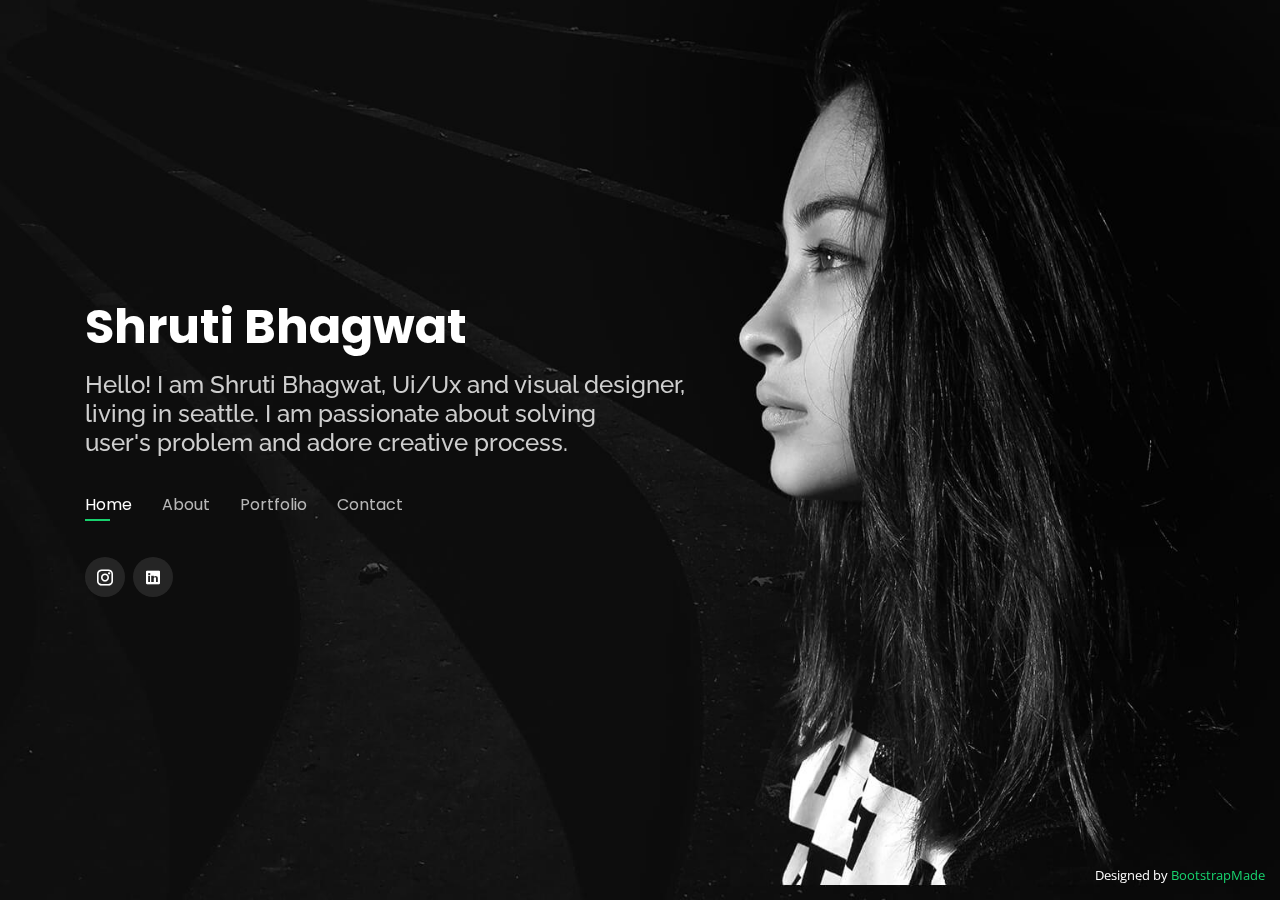
==== index.html @ 3b68a3bd "14 jul - edited about me section, 'portfolio project explained page' made in format, edited contact " ====
<!DOCTYPE html>
<html lang="en">

<head>
  <meta charset="utf-8">
  <meta content="width=device-width, initial-scale=1.0" name="viewport">

  <title>Personal Bootstrap Template</title>
  <meta content="" name="descriptison">
  <meta content="" name="keywords">

  <!-- Favicons -->
  <link href="assets/img/favicon.png" rel="icon">
  <link href="assets/img/apple-touch-icon.png" rel="apple-touch-icon">

  <!-- Google Fonts -->
  <link
    href="https://fonts.googleapis.com/css?family=Open+Sans:300,300i,400,400i,600,600i,700,700i|Raleway:300,300i,400,400i,500,500i,600,600i,700,700i|Poppins:300,300i,400,400i,500,500i,600,600i,700,700i"
    rel="stylesheet">

  <!-- Vendor CSS Files -->
  <link href="assets/vendor/bootstrap/css/bootstrap.min.css" rel="stylesheet">
  <link href="assets/vendor/icofont/icofont.min.css" rel="stylesheet">
  <link href="assets/vendor/remixicon/remixicon.css" rel="stylesheet">
  <link href="assets/vendor/owl.carousel/assets/owl.carousel.min.css" rel="stylesheet">
  <link href="assets/vendor/boxicons/css/boxicons.min.css" rel="stylesheet">
  <link href="assets/vendor/venobox/venobox.css" rel="stylesheet">

  <!-- Template Main CSS File -->
  <link href="assets/css/style.css" rel="stylesheet">

  <!-- =======================================================
  * Template Name: Personal - v2.3.0
  * Template URL: https://bootstrapmade.com/personal-free-resume-bootstrap-template/
  * Author: BootstrapMade.com
  * License: https://bootstrapmade.com/license/
  ======================================================== -->
</head>

<body>

  <!-- ======= Header ======= -->
  <header id="header" class="header-tops">
    <div class="container">

      <h1><a href="index.html">Shruti Bhagwat</a></h1>
      <!-- Uncomment below if you prefer to use an image logo -->
      <!-- <a href="index.html" class="mr-auto"><img src="assets/img/logo.png" alt="" class="img-fluid"></a> -->
      <h2> Hello! I am Shruti Bhagwat, Ui/Ux and visual designer, <br> living in
        seattle. I am passionate about solving <br> user's problem and adore
        creative process.</h2>

      <nav class="nav-menu d-none d-lg-block">
        <ul>
          <li class="active"><a href="#header">Home</a></li>
          <li><a href="#about">About</a></li>
          <!-- <li><a href="#resume">Resume</a></li> -->
          <!-- <li><a href="#services">Services</a></li> -->
          <li><a href="#portfolio">Portfolio</a></li>
          <li><a href="#contact">Contact</a></li>
        </ul>
      </nav><!-- .nav-menu -->

      <div class="social-links">
        <!-- <a href="#" class="twitter"><i class="icofont-twitter"></i></a> -->
        <!-- <a href="#" class="facebook"><i class="icofont-facebook"></i></a> -->
        <a href="https://www.instagram.com/shru_ti_1693/" target="_blank" class="instagram"><i
            class="icofont-instagram"></i></a>
        <!-- <a href="#" class="google-plus"><i class="icofont-skype"></i></a> -->
        <a href="https://www.linkedin.com/in/shruti-bhagwat-a70174141/" target="_blank" class="linkedin"><i
            class="icofont-linkedin"></i></a>
      </div>

    </div>
  </header><!-- End Header -->

  <!-- ======= About Section ======= -->
  <section id="about" class="about">

    <!-- ======= About Me ======= -->
    <div class="about-me container">

      <div class="section-title">
        <!-- <h2>About Me</h2> -->
        <h3>Hello, I am Shruti Bhagwat</h3>
      </div>

      <div class="row">
        <div class="col-lg-4" data-aos="fade-right">
          <img src="assets/img/me.jpg" class="img-fluid" alt="">
        </div>
        <!-- <div class="col-lg-8 pt-4 pt-lg-0 content" data-aos="fade-left">
          <h3>UI/UX &amp; Graphic Designer</h3>
          <p class="font-italic">
            Lorem ipsum dolor sit amet, consectetur adipiscing elit, sed do eiusmod tempor incididunt ut labore et dolore
            magna aliqua.
          </p>
          <div class="row">
            <div class="col-lg-6">
              <ul>
                <li><i class="icofont-rounded-right"></i> <strong>Birthday:</strong> 1 May 1995</li>
                <li><i class="icofont-rounded-right"></i> <strong>Website:</strong> www.example.com</li>
                <li><i class="icofont-rounded-right"></i> <strong>Phone:</strong> +123 456 7890</li>
                <li><i class="icofont-rounded-right"></i> <strong>City:</strong> City : New York, USA</li>
              </ul>
            </div>
            <div class="col-lg-6">
              <ul>
                <li><i class="icofont-rounded-right"></i> <strong>Age:</strong> 30</li>
                <li><i class="icofont-rounded-right"></i> <strong>Degree:</strong> Master</li>
                <li><i class="icofont-rounded-right"></i> <strong>PhEmailone:</strong> email@example.com</li>
                <li><i class="icofont-rounded-right"></i> <strong>Freelance:</strong> Available</li>
              </ul>
            </div>
          </div> -->

        <div class="col-lg-6">
          <p>
            I am studying graphic design at Seattle central college.
            I like working with both UI/UX and graphic design.
            I love to solve the user's problems - Converting someone's
            ideas into a creative digital illustration enthralls me.
          </p>
          <p> After completing high school, I enrolled in a
            Bachelor's degree in Mechanical Engineering program.
            This was solely done so as to hone my technical skills and
            logical thinking. I have worked extensively on designing and
            drafting software like AutoCAD, Catia, and Pro-e.
          </p>

          <p>I believe that design is a process and that through
            research and exploration, the right solution will present itself.
            Now, I love what I do. And adore the creative process.
            It is an addictive and never-ending process
          </p>



          <h4><a href="./assets/img/Shruti_Bhagwat_Resume.pdf" target="_blank" rel="nofollow noopener">Check my
              Resume</a></h4>

        </div>

      </div>
    </div>

    </div><!-- End About Me -->

    <!-- ======= Counts ======= -->
    <!-- <div class="counts container">

      <div class="row">

        <div class="col-lg-3 col-md-6">
          <div class="count-box">
            <i class="icofont-simple-smile"></i>
            <span data-toggle="counter-up">232</span>
            <p>Happy Clients</p>
          </div>
        </div>

        <div class="col-lg-3 col-md-6 mt-5 mt-md-0">
          <div class="count-box">
            <i class="icofont-document-folder"></i>
            <span data-toggle="counter-up">521</span>
            <p>Projects</p>
          </div>
        </div>

        <div class="col-lg-3 col-md-6 mt-5 mt-lg-0">
          <div class="count-box">
            <i class="icofont-live-support"></i>
            <span data-toggle="counter-up">1,463</span>
            <p>Hours Of Support</p>
          </div>
        </div>

        <div class="col-lg-3 col-md-6 mt-5 mt-lg-0">
          <div class="count-box">
            <i class="icofont-users-alt-5"></i>
            <span data-toggle="counter-up">15</span>
            <p>Hard Workers</p>
          </div>
        </div>

      </div>

    </div>End Counts -->

    <!-- ======= Skills  ======= -->
    <!-- <div class="skills container">

      <div class="section-title">
        <h2>Skills</h2>
      </div>

      <div class="row skills-content">

        <div class="col-lg-6">

          <div class="progress">
            <span class="skill">HTML <i class="val">100%</i></span>
            <div class="progress-bar-wrap">
              <div class="progress-bar" role="progressbar" aria-valuenow="100" aria-valuemin="0" aria-valuemax="100"></div>
            </div>
          </div>

          <div class="progress">
            <span class="skill">CSS <i class="val">90%</i></span>
            <div class="progress-bar-wrap">
              <div class="progress-bar" role="progressbar" aria-valuenow="90" aria-valuemin="0" aria-valuemax="100"></div>
            </div>
          </div>

          <div class="progress">
            <span class="skill">JavaScript <i class="val">75%</i></span>
            <div class="progress-bar-wrap">
              <div class="progress-bar" role="progressbar" aria-valuenow="75" aria-valuemin="0" aria-valuemax="100"></div>
            </div>
          </div>

        </div>

        <div class="col-lg-6">

          <div class="progress">
            <span class="skill">PHP <i class="val">80%</i></span>
            <div class="progress-bar-wrap">
              <div class="progress-bar" role="progressbar" aria-valuenow="80" aria-valuemin="0" aria-valuemax="100"></div>
            </div>
          </div>

          <div class="progress">
            <span class="skill">WordPress/CMS <i class="val">90%</i></span>
            <div class="progress-bar-wrap">
              <div class="progress-bar" role="progressbar" aria-valuenow="90" aria-valuemin="0" aria-valuemax="100"></div>
            </div>
          </div>

          <div class="progress">
            <span class="skill">Photoshop <i class="val">55%</i></span>
            <div class="progress-bar-wrap">
              <div class="progress-bar" role="progressbar" aria-valuenow="55" aria-valuemin="0" aria-valuemax="100"></div>
            </div>
          </div>

        </div>

      </div>

    </div>End Skills -->

    <!-- ======= Interests ======= -->
    <!-- <div class="interests container">

      <div class="section-title">
        <h2>Interests</h2>
      </div>

      <div class="row">
        <div class="col-lg-3 col-md-4">
          <div class="icon-box">
            <i class="ri-store-line" style="color: #ffbb2c;"></i>
            <h3>Lorem Ipsum</h3>
          </div>
        </div>
        <div class="col-lg-3 col-md-4 mt-4 mt-md-0">
          <div class="icon-box">
            <i class="ri-bar-chart-box-line" style="color: #5578ff;"></i>
            <h3>Dolor Sitema</h3>
          </div>
        </div>
        <div class="col-lg-3 col-md-4 mt-4 mt-md-0">
          <div class="icon-box">
            <i class="ri-calendar-todo-line" style="color: #e80368;"></i>
            <h3>Sed perspiciatis</h3>
          </div>
        </div>
        <div class="col-lg-3 col-md-4 mt-4 mt-lg-0">
          <div class="icon-box">
            <i class="ri-paint-brush-line" style="color: #e361ff;"></i>
            <h3>Magni Dolores</h3>
          </div>
        </div>
        <div class="col-lg-3 col-md-4 mt-4">
          <div class="icon-box">
            <i class="ri-database-2-line" style="color: #47aeff;"></i>
            <h3>Nemo Enim</h3>
          </div>
        </div>
        <div class="col-lg-3 col-md-4 mt-4">
          <div class="icon-box">
            <i class="ri-gradienter-line" style="color: #ffa76e;"></i>
            <h3>Eiusmod Tempor</h3>
          </div>
        </div>
        <div class="col-lg-3 col-md-4 mt-4">
          <div class="icon-box">
            <i class="ri-file-list-3-line" style="color: #11dbcf;"></i>
            <h3>Midela Teren</h3>
          </div>
        </div>
        <div class="col-lg-3 col-md-4 mt-4">
          <div class="icon-box">
            <i class="ri-price-tag-2-line" style="color: #4233ff;"></i>
            <h3>Pira Neve</h3>
          </div>
        </div>
        <div class="col-lg-3 col-md-4 mt-4">
          <div class="icon-box">
            <i class="ri-anchor-line" style="color: #b2904f;"></i>
            <h3>Dirada Pack</h3>
          </div>
        </div>
        <div class="col-lg-3 col-md-4 mt-4">
          <div class="icon-box">
            <i class="ri-disc-line" style="color: #b20969;"></i>
            <h3>Moton Ideal</h3>
          </div>
        </div>
        <div class="col-lg-3 col-md-4 mt-4">
          <div class="icon-box">
            <i class="ri-base-station-line" style="color: #ff5828;"></i>
            <h3>Verdo Park</h3>
          </div>
        </div>
        <div class="col-lg-3 col-md-4 mt-4">
          <div class="icon-box">
            <i class="ri-fingerprint-line" style="color: #29cc61;"></i>
            <h3>Flavor Nivelanda</h3>
          </div>
        </div>
      </div>

    </div>End Interests -->

    <!-- ======= Testimonials ======= -->
    <!-- <div class="testimonials container">

      <div class="section-title">
        <h2>Testimonials</h2>
      </div>

      <div class="owl-carousel testimonials-carousel">

        <div class="testimonial-item">
          <p>
            <i class="bx bxs-quote-alt-left quote-icon-left"></i>
            Proin iaculis purus consequat sem cure digni ssim donec porttitora entum suscipit rhoncus. Accusantium quam, ultricies eget id, aliquam eget nibh et. Maecen aliquam, risus at semper.
            <i class="bx bxs-quote-alt-right quote-icon-right"></i>
          </p>
          <img src="assets/img/testimonials/testimonials-1.jpg" class="testimonial-img" alt="">
          <h3>Saul Goodman</h3>
          <h4>Ceo &amp; Founder</h4>
        </div>

        <div class="testimonial-item">
          <p>
            <i class="bx bxs-quote-alt-left quote-icon-left"></i>
            Export tempor illum tamen malis malis eram quae irure esse labore quem cillum quid cillum eram malis quorum velit fore eram velit sunt aliqua noster fugiat irure amet legam anim culpa.
            <i class="bx bxs-quote-alt-right quote-icon-right"></i>
          </p>
          <img src="assets/img/testimonials/testimonials-2.jpg" class="testimonial-img" alt="">
          <h3>Sara Wilsson</h3>
          <h4>Designer</h4>
        </div>

        <div class="testimonial-item">
          <p>
            <i class="bx bxs-quote-alt-left quote-icon-left"></i>
            Enim nisi quem export duis labore cillum quae magna enim sint quorum nulla quem veniam duis minim tempor labore quem eram duis noster aute amet eram fore quis sint minim.
            <i class="bx bxs-quote-alt-right quote-icon-right"></i>
          </p>
          <img src="assets/img/testimonials/testimonials-3.jpg" class="testimonial-img" alt="">
          <h3>Jena Karlis</h3>
          <h4>Store Owner</h4>
        </div>

        <div class="testimonial-item">
          <p>
            <i class="bx bxs-quote-alt-left quote-icon-left"></i>
            Fugiat enim eram quae cillum dolore dolor amet nulla culpa multos export minim fugiat minim velit minim dolor enim duis veniam ipsum anim magna sunt elit fore quem dolore labore illum veniam.
            <i class="bx bxs-quote-alt-right quote-icon-right"></i>
          </p>
          <img src="assets/img/testimonials/testimonials-4.jpg" class="testimonial-img" alt="">
          <h3>Matt Brandon</h3>
          <h4>Freelancer</h4>
        </div>

        <div class="testimonial-item">
          <p>
            <i class="bx bxs-quote-alt-left quote-icon-left"></i>
            Quis quorum aliqua sint quem legam fore sunt eram irure aliqua veniam tempor noster veniam enim culpa labore duis sunt culpa nulla illum cillum fugiat legam esse veniam culpa fore nisi cillum quid.
            <i class="bx bxs-quote-alt-right quote-icon-right"></i>
          </p>
          <img src="assets/img/testimonials/testimonials-5.jpg" class="testimonial-img" alt="">
          <h3>John Larson</h3>
          <h4>Entrepreneur</h4>
        </div>

      </div>

    </div>End Testimonials  -->

  </section><!-- End About Section -->

  <!-- ======= Resume Section ======= -->
  <section id="resume" class="resume">
    <div class="container">

      <div class="section-title">
        <h2>Resume</h2>
        <p>Check My Resume</p>
      </div>

      <div class="row">
        <div class="col-lg-6">
          <h3 class="resume-title">Sumary</h3>
          <div class="resume-item pb-0">
            <h4>Alice Barkley</h4>
            <p><em>Innovative and deadline-driven Graphic Designer with 3+ years of experience designing and developing
                user-centered digital/print marketing material from initial concept to final, polished deliverable.</em>
            </p>
            <p>
              <ul>
                <li>Portland par 127,Orlando, FL</li>
                <li>(123) 456-7891</li>
                <li>alice.barkley@example.com</li>
              </ul>
            </p>
          </div>

          <h3 class="resume-title">Education</h3>
          <div class="resume-item">
            <h4>Master of Fine Arts &amp; Graphic Design</h4>
            <h5>2015 - 2016</h5>
            <p><em>Rochester Institute of Technology, Rochester, NY</em></p>
            <p>Qui deserunt veniam. Et sed aliquam labore tempore sed quisquam iusto autem sit. Ea vero voluptatum qui
              ut dignissimos deleniti nerada porti sand markend</p>
          </div>
          <div class="resume-item">
            <h4>Bachelor of Fine Arts &amp; Graphic Design</h4>
            <h5>2010 - 2014</h5>
            <p><em>Rochester Institute of Technology, Rochester, NY</em></p>
            <p>Quia nobis sequi est occaecati aut. Repudiandae et iusto quae reiciendis et quis Eius vel ratione eius
              unde vitae rerum voluptates asperiores voluptatem Earum molestiae consequatur neque etlon sader mart dila
            </p>
          </div>
        </div>
        <div class="col-lg-6">
          <h3 class="resume-title">Professional Experience</h3>
          <div class="resume-item">
            <h4>Senior graphic design specialist</h4>
            <h5>2019 - Present</h5>
            <p><em>Experion, New York, NY </em></p>
            <p>
              <ul>
                <li>Lead in the design, development, and implementation of the graphic, layout, and production
                  communication materials</li>
                <li>Delegate tasks to the 7 members of the design team and provide counsel on all aspects of the
                  project. </li>
                <li>Supervise the assessment of all graphic materials in order to ensure quality and accuracy of the
                  design</li>
                <li>Oversee the efficient use of production project budgets ranging from $2,000 - $25,000</li>
              </ul>
            </p>
          </div>
          <div class="resume-item">
            <h4>Graphic design specialist</h4>
            <h5>2017 - 2018</h5>
            <p><em>Stepping Stone Advertising, New York, NY</em></p>
            <p>
              <ul>
                <li>Developed numerous marketing programs (logos, brochures,infographics, presentations, and
                  advertisements).</li>
                <li>Managed up to 5 projects or tasks at a given time while under pressure</li>
                <li>Recommended and consulted with clients on the most appropriate graphic design</li>
                <li>Created 4+ design presentations and proposals a month for clients and account managers</li>
              </ul>
            </p>
          </div>
        </div>
      </div>

    </div>
  </section><!-- End Resume Section -->

  <!-- ======= Services Section ======= -->
  <section id="services" class="services">
    <div class="container">

      <div class="section-title">
        <h2>Services</h2>
        <p>My Services</p>
      </div>

      <div class="row">
        <div class="col-lg-4 col-md-6 d-flex align-items-stretch">
          <div class="icon-box">
            <div class="icon"><i class="bx bxl-dribbble"></i></div>
            <h4><a href="">Lorem Ipsum</a></h4>
            <p>Voluptatum deleniti atque corrupti quos dolores et quas molestias excepturi</p>
          </div>
        </div>

        <div class="col-lg-4 col-md-6 d-flex align-items-stretch mt-4 mt-md-0">
          <div class="icon-box">
            <div class="icon"><i class="bx bx-file"></i></div>
            <h4><a href="">Sed ut perspiciatis</a></h4>
            <p>Duis aute irure dolor in reprehenderit in voluptate velit esse cillum dolore</p>
          </div>
        </div>

        <div class="col-lg-4 col-md-6 d-flex align-items-stretch mt-4 mt-lg-0">
          <div class="icon-box">
            <div class="icon"><i class="bx bx-tachometer"></i></div>
            <h4><a href="">Magni Dolores</a></h4>
            <p>Excepteur sint occaecat cupidatat non proident, sunt in culpa qui officia</p>
          </div>
        </div>

        <div class="col-lg-4 col-md-6 d-flex align-items-stretch mt-4">
          <div class="icon-box">
            <div class="icon"><i class="bx bx-world"></i></div>
            <h4><a href="">Nemo Enim</a></h4>
            <p>At vero eos et accusamus et iusto odio dignissimos ducimus qui blanditiis</p>
          </div>
        </div>

        <div class="col-lg-4 col-md-6 d-flex align-items-stretch mt-4">
          <div class="icon-box">
            <div class="icon"><i class="bx bx-slideshow"></i></div>
            <h4><a href="">Dele cardo</a></h4>
            <p>Quis consequatur saepe eligendi voluptatem consequatur dolor consequuntur</p>
          </div>
        </div>

        <div class="col-lg-4 col-md-6 d-flex align-items-stretch mt-4">
          <div class="icon-box">
            <div class="icon"><i class="bx bx-arch"></i></div>
            <h4><a href="">Divera don</a></h4>
            <p>Modi nostrum vel laborum. Porro fugit error sit minus sapiente sit aspernatur</p>
          </div>
        </div>

      </div>

    </div>
  </section><!-- End Services Section -->

  <!-- ======= Portfolio Section ======= -->
  <section id="portfolio" class="portfolio">
    <div class="container">

      <div class="section-title">
        <h2>Portfolio</h2>
        <p>My Works</p>
      </div>

      <div class="row">
        <div class="col-lg-12 d-flex justify-content-center">
          <ul id="portfolio-flters">
            <li data-filter="*" class="filter-active">All</li>
            <li data-filter=".filter-app">App</li>
            <li data-filter=".filter-card">Card</li>
            <li data-filter=".filter-web">Web</li>
          </ul>
        </div>
      </div>

      <div class="row portfolio-container">

        <div class="col-lg-4 col-md-6 portfolio-item filter-app">
          <div class="portfolio-wrap">
            <img src="assets/img/portfolio/portfolio-1.jpg" class="img-fluid" alt="">
            <div class="portfolio-info">
              <h4>App 1</h4>
              <p>App</p>
              <div class="portfolio-links">
                <a href="assets/img/portfolio/portfolio-1.jpg" data-gall="portfolioGallery" class="venobox"
                  title="App 1"><i class="bx bx-plus"></i></a>
                <a href="portfolio-details.html" data-gall="portfolioDetailsGallery" data-vbtype="iframe"
                  class="venobox" title="Portfolio Details"><i class="bx bx-link"></i></a>
              </div>
            </div>
          </div>
        </div>

        <div class="col-lg-4 col-md-6 portfolio-item filter-web">
          <div class="portfolio-wrap">
            <img src="assets/img/portfolio/portfolio-2.jpg" class="img-fluid" alt="">
            <div class="portfolio-info">
              <h4>Web 3</h4>
              <p>Web</p>
              <div class="portfolio-links">
                <a href="assets/img/portfolio/portfolio-2.jpg" data-gall="portfolioGallery" class="venobox"
                  title="Web 3"><i class="bx bx-plus"></i></a>
                <a href="portfolio-details.html" data-gall="portfolioDetailsGallery" data-vbtype="iframe"
                  class="venobox" title="Portfolio Details"><i class="bx bx-link"></i></a>
              </div>
            </div>
          </div>
        </div>

        <div class="col-lg-4 col-md-6 portfolio-item filter-app">
          <div class="portfolio-wrap">
            <img src="assets/img/portfolio/portfolio-3.jpg" class="img-fluid" alt="">
            <div class="portfolio-info">
              <h4>App 2</h4>
              <p>App</p>
              <div class="portfolio-links">
                <a href="assets/img/portfolio/portfolio-3.jpg" data-gall="portfolioGallery" class="venobox"
                  title="App 2"><i class="bx bx-plus"></i></a>
                <a href="portfolio-details.html" data-gall="portfolioDetailsGallery" data-vbtype="iframe"
                  class="venobox" title="Portfolio Details"><i class="bx bx-link"></i></a>
              </div>
            </div>
          </div>
        </div>

        <div class="col-lg-4 col-md-6 portfolio-item filter-card">
          <div class="portfolio-wrap">
            <img src="assets/img/portfolio/portfolio-4.jpg" class="img-fluid" alt="">
            <div class="portfolio-info">
              <h4>Card 2</h4>
              <p>Card</p>
              <div class="portfolio-links">
                <a href="assets/img/portfolio/portfolio-4.jpg" data-gall="portfolioGallery" class="venobox"
                  title="Card 2"><i class="bx bx-plus"></i></a>
                <a href="portfolio-details.html" data-gall="portfolioDetailsGallery" data-vbtype="iframe"
                  class="venobox" title="Portfolio Details"><i class="bx bx-link"></i></a>
              </div>
            </div>
          </div>
        </div>

        <div class="col-lg-4 col-md-6 portfolio-item filter-web">
          <div class="portfolio-wrap">
            <img src="assets/img/portfolio/portfolio-5.jpg" class="img-fluid" alt="">
            <div class="portfolio-info">
              <h4>Web 2</h4>
              <p>Web</p>
              <div class="portfolio-links">
                <a href="assets/img/portfolio/portfolio-5.jpg" data-gall="portfolioGallery" class="venobox"
                  title="Web 2"><i class="bx bx-plus"></i></a>
                <a href="portfolio-details.html" data-gall="portfolioDetailsGallery" data-vbtype="iframe"
                  class="venobox" title="Portfolio Details"><i class="bx bx-link"></i></a>
              </div>
            </div>
          </div>
        </div>

        <div class="col-lg-4 col-md-6 portfolio-item filter-app">
          <div class="portfolio-wrap">
            <img src="assets/img/portfolio/portfolio-6.jpg" class="img-fluid" alt="">
            <div class="portfolio-info">
              <h4>App 3</h4>
              <p>App</p>
              <div class="portfolio-links">
                <a href="assets/img/portfolio/portfolio-6.jpg" data-gall="portfolioGallery" class="venobox"
                  title="App 3"><i class="bx bx-plus"></i></a>
                <a href="portfolio-details.html" data-gall="portfolioDetailsGallery" data-vbtype="iframe"
                  class="venobox" title="Portfolio Details"><i class="bx bx-link"></i></a>
              </div>
            </div>
          </div>
        </div>

        <div class="col-lg-4 col-md-6 portfolio-item filter-card">
          <div class="portfolio-wrap">
            <img src="assets/img/portfolio/portfolio-7.jpg" class="img-fluid" alt="">
            <div class="portfolio-info">
              <h4>Card 1</h4>
              <p>Card</p>
              <div class="portfolio-links">
                <a href="assets/img/portfolio/portfolio-7.jpg" data-gall="portfolioGallery" class="venobox"
                  title="Card 1"><i class="bx bx-plus"></i></a>
                <a href="portfolio-details.html" data-gall="portfolioDetailsGallery" data-vbtype="iframe"
                  class="venobox" title="Portfolio Details"><i class="bx bx-link"></i></a>
              </div>
            </div>
          </div>
        </div>

        <div class="col-lg-4 col-md-6 portfolio-item filter-card">
          <div class="portfolio-wrap">
            <img src="assets/img/portfolio/portfolio-8.jpg" class="img-fluid" alt="">
            <div class="portfolio-info">
              <h4>Card 3</h4>
              <p>Card</p>
              <div class="portfolio-links">
                <a href="assets/img/portfolio/portfolio-8.jpg" data-gall="portfolioGallery" class="venobox"
                  title="Card 3"><i class="bx bx-plus"></i></a>
                <a href="portfolio-details.html" data-gall="portfolioDetailsGallery" data-vbtype="iframe"
                  class="venobox" title="Portfolio Details"><i class="bx bx-link"></i></a>
              </div>
            </div>
          </div>
        </div>

        <div class="col-lg-4 col-md-6 portfolio-item filter-web">
          <div class="portfolio-wrap">
            <img src="assets/img/portfolio/portfolio-9.jpg" class="img-fluid" alt="">
            <div class="portfolio-info">
              <h4>Web 3</h4>
              <p>Web</p>
              <div class="portfolio-links">
                <a href="assets/img/portfolio/portfolio-9.jpg" data-gall="portfolioGallery" class="venobox"
                  title="Web 3"><i class="bx bx-plus"></i></a>
                <a href="portfolio-details.html" data-gall="portfolioDetailsGallery" data-vbtype="iframe"
                  class="venobox" title="Portfolio Details"><i class="bx bx-link"></i></a>
              </div>
            </div>
          </div>
        </div>

      </div>

    </div>
  </section><!-- End Portfolio Section -->

  <!-- ======= Contact Section ======= -->
  <section id="contact" class="contact">
    <div class="container">

      <div class="section-title">
        <h2>Contact</h2>
        <p>Contact Me</p>
      </div>

      <div class="row mt-2">

        <!-- <div class="col-md-6 d-flex align-items-stretch">
          <div class="info-box">
            <i class="bx bx-map"></i>
            <h3>My Address</h3>
            <p>A108 Adam Street, New York, NY 535022</p>
          </div>
        </div> -->

        <!-- <div class="col-md-6 mt-4 mt-md-0 d-flex align-items-stretch">
          <div class="info-box">
            <i class="bx bx-share-alt"></i>
            <h3>Social Profiles</h3>
            <div class="social-links">
              <a href="#" class="twitter"><i class="icofont-twitter"></i></a>
              <a href="#" class="facebook"><i class="icofont-facebook"></i></a>
              <a href="#" class="instagram"><i class="icofont-instagram"></i></a>
              <a href="#" class="google-plus"><i class="icofont-skype"></i></a>
              <a href="#" class="linkedin"><i class="icofont-linkedin"></i></a>
            </div>
          </div>
        </div> -->

        <div class="col-md-6 mt-4 d-flex align-items-stretch">
          <div class="info-box">
            <i class="bx bx-envelope"></i>
            <h3>Email Me</h3>
            <p>shrutinbhagwat@gmail.com</p>
          </div>
        </div>
        <div class="col-md-6 mt-4 d-flex align-items-stretch">
          <div class="info-box">
            <i class="bx bx-phone-call"></i>
            <h3>Call Me</h3>
            <p>+1 5589 55488 55</p>
          </div>
        </div>
      </div>

      <form action="forms/contact.php" method="post" role="form" class="php-email-form mt-4">
        <div class="form-row">
          <div class="col-md-6 form-group">
            <input type="text" name="name" class="form-control" id="name" placeholder="Your Name" data-rule="minlen:4"
              data-msg="Please enter at least 4 chars" />
            <div class="validate"></div>
          </div>
          <div class="col-md-6 form-group">
            <input type="email" class="form-control" name="email" id="email" placeholder="Your Email" data-rule="email"
              data-msg="Please enter a valid email" />
            <div class="validate"></div>
          </div>
        </div>
        <div class="form-group">
          <input type="text" class="form-control" name="subject" id="subject" placeholder="Subject" data-rule="minlen:4"
            data-msg="Please enter at least 8 chars of subject" />
          <div class="validate"></div>
        </div>
        <div class="form-group">
          <textarea class="form-control" name="message" rows="5" data-rule="required"
            data-msg="Please write something for us" placeholder="Message"></textarea>
          <div class="validate"></div>
        </div>
        <div class="mb-3">
          <div class="loading">Loading</div>
          <div class="error-message"></div>
          <div class="sent-message">Your message has been sent. Thank you!</div>
        </div>
        <div class="text-center"><button type="submit">Send Message</button></div>
      </form>

    </div>
  </section><!-- End Contact Section -->

  <div class="credits">
    <!-- All the links in the footer should remain intact. -->
    <!-- You can delete the links only if you purchased the pro version. -->
    <!-- Licensing information: https://bootstrapmade.com/license/ -->
    <!-- Purchase the pro version with working PHP/AJAX contact form: https://bootstrapmade.com/personal-free-resume-bootstrap-template/ -->
    Designed by <a href="https://bootstrapmade.com/">BootstrapMade</a>
  </div>

  <!-- Vendor JS Files -->
  <script src="assets/vendor/jquery/jquery.min.js"></script>
  <script src="assets/vendor/bootstrap/js/bootstrap.bundle.min.js"></script>
  <script src="assets/vendor/jquery.easing/jquery.easing.min.js"></script>
  <script src="assets/vendor/php-email-form/validate.js"></script>
  <script src="assets/vendor/waypoints/jquery.waypoints.min.js"></script>
  <script src="assets/vendor/counterup/counterup.min.js"></script>
  <script src="assets/vendor/owl.carousel/owl.carousel.min.js"></script>
  <script src="assets/vendor/isotope-layout/isotope.pkgd.min.js"></script>
  <script src="assets/vendor/venobox/venobox.min.js"></script>

  <!-- Template Main JS File -->
  <script src="assets/js/main.js"></script>

</body>

</html>
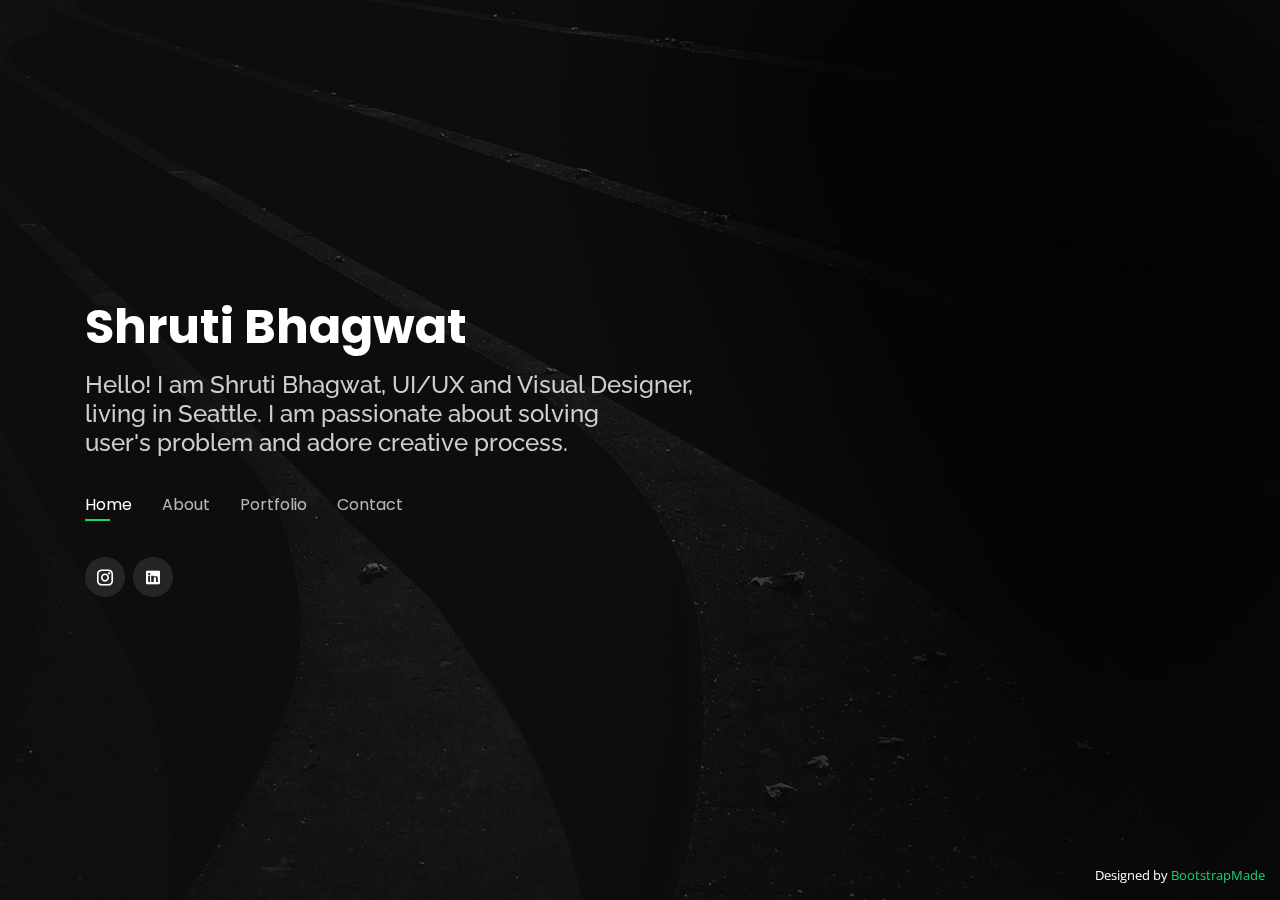
==== commit 03e01af6: "completed-portfolio work (4 projects) and about me image added-more work (different sect for extra w" ====
--- a/index.html
+++ b/index.html
@@ -10,8 +10,8 @@
   <meta content="" name="keywords">
 
   <!-- Favicons -->
-  <link href="assets/img/favicon.png" rel="icon">
-  <link href="assets/img/apple-touch-icon.png" rel="apple-touch-icon">
+  <link href="assets/img/bs-favicon.png" rel="icon">
+  <link href="assets/img/bs-favicon.png" rel="apple-touch-icon">
 
   <!-- Google Fonts -->
   <link
@@ -28,6 +28,10 @@
 
   <!-- Template Main CSS File -->
   <link href="assets/css/style.css" rel="stylesheet">
+  <link href="assets/css/porfolio-style.css" rel="stylesheet">
+
+  <!-- Font-Family -->
+  <link href="https://fonts.googleapis.com/css2?family=Playfair+Display&display=swap" rel="stylesheet">
 
   <!-- =======================================================
   * Template Name: Personal - v2.3.0
@@ -46,8 +50,8 @@
       <h1><a href="index.html">Shruti Bhagwat</a></h1>
       <!-- Uncomment below if you prefer to use an image logo -->
       <!-- <a href="index.html" class="mr-auto"><img src="assets/img/logo.png" alt="" class="img-fluid"></a> -->
-      <h2> Hello! I am Shruti Bhagwat, Ui/Ux and visual designer, <br> living in
-        seattle. I am passionate about solving <br> user's problem and adore
+      <h2> Hello! I am Shruti Bhagwat, UI/UX and Visual Designer, <br> living in
+        Seattle. I am passionate about solving <br> user's problem and adore
         creative process.</h2>
 
       <nav class="nav-menu d-none d-lg-block">
@@ -87,7 +91,7 @@
 
       <div class="row">
         <div class="col-lg-4" data-aos="fade-right">
-          <img src="assets/img/me.jpg" class="img-fluid" alt="">
+          <img src="assets/img/pro-pic-7.jpg" class="img-fluid" alt="">
         </div>
         <!-- <div class="col-lg-8 pt-4 pt-lg-0 content" data-aos="fade-left">
           <h3>UI/UX &amp; Graphic Designer</h3>
@@ -548,6 +552,10 @@
     </div>
   </section><!-- End Services Section -->
 
+
+
+
+
   <!-- ======= Portfolio Section ======= -->
   <section id="portfolio" class="portfolio">
     <div class="container">
@@ -560,129 +568,129 @@
       <div class="row">
         <div class="col-lg-12 d-flex justify-content-center">
           <ul id="portfolio-flters">
-            <li data-filter="*" class="filter-active">All</li>
-            <li data-filter=".filter-app">App</li>
-            <li data-filter=".filter-card">Card</li>
-            <li data-filter=".filter-web">Web</li>
+            <li data-filter=".filter-visual-graphics, .filter-ui-ux" class="filter-active">All</li>
+            <li data-filter=".filter-visual-graphics">Visual Graphics</li>
+            <li data-filter=".filter-ui-ux">UI/UX</li>
+            <li data-filter=".filter-more-work">More work</li>
           </ul>
         </div>
       </div>
 
       <div class="row portfolio-container">
 
-        <div class="col-lg-4 col-md-6 portfolio-item filter-app">
+        <div class="col-lg-4 col-md-6 portfolio-item filter-visual-graphics">
           <div class="portfolio-wrap">
-            <img src="assets/img/portfolio/portfolio-1.jpg" class="img-fluid" alt="">
+            <img src="assets/img/portfolio/starbucks-logo.jpg" class="img-fluid" alt="">
             <div class="portfolio-info">
-              <h4>App 1</h4>
-              <p>App</p>
+              <h4>Starbucks</h4>
+              <!-- <p>Logo & Rebranding</p> -->
               <div class="portfolio-links">
-                <a href="assets/img/portfolio/portfolio-1.jpg" data-gall="portfolioGallery" class="venobox"
+                <a href="assets/img/portfolio/starbucks-logo.jpg" data-gall="portfolioGallery" class="venobox"
                   title="App 1"><i class="bx bx-plus"></i></a>
-                <a href="portfolio-details.html" data-gall="portfolioDetailsGallery" data-vbtype="iframe"
-                  class="venobox" title="Portfolio Details"><i class="bx bx-link"></i></a>
+                <a href="starbucks.html" data-gall="portfolioDetailsGallery" data-vbtype="iframe" class="venobox"
+                  title="Portfolio Details"><i class="bx bx-link"></i></a>
               </div>
             </div>
           </div>
         </div>
 
-        <div class="col-lg-4 col-md-6 portfolio-item filter-web">
+        <div class="col-lg-4 col-md-6 portfolio-item filter-visual-graphics">
           <div class="portfolio-wrap">
-            <img src="assets/img/portfolio/portfolio-2.jpg" class="img-fluid" alt="">
+            <img src="assets/img/portfolio/album-hero.jpg" class="img-fluid" alt="">
             <div class="portfolio-info">
-              <h4>Web 3</h4>
-              <p>Web</p>
+              <h4>Nghtmre album</h4>
+              <!-- <p>Illustration & Typography</p> -->
               <div class="portfolio-links">
-                <a href="assets/img/portfolio/portfolio-2.jpg" data-gall="portfolioGallery" class="venobox"
+                <a href="assets/img/portfolio/album-hero.jpg" data-gall="portfolioGallery" class="venobox"
                   title="Web 3"><i class="bx bx-plus"></i></a>
-                <a href="portfolio-details.html" data-gall="portfolioDetailsGallery" data-vbtype="iframe"
-                  class="venobox" title="Portfolio Details"><i class="bx bx-link"></i></a>
+                <a href="album.html" data-gall="portfolioDetailsGallery" data-vbtype="iframe" class="venobox"
+                  title="Portfolio Details"><i class="bx bx-link"></i></a>
               </div>
             </div>
           </div>
         </div>
 
-        <div class="col-lg-4 col-md-6 portfolio-item filter-app">
+        <div class="col-lg-4 col-md-6 portfolio-item filter-ui-ux">
           <div class="portfolio-wrap">
-            <img src="assets/img/portfolio/portfolio-3.jpg" class="img-fluid" alt="">
+            <img src="assets/img/portfolio/linda-tv-logo.jpg" class="img-fluid" alt="">
             <div class="portfolio-info">
-              <h4>App 2</h4>
-              <p>App</p>
+              <h4>Linda Microsoft Smart TV</h4>
+              <!-- <p>UI/UX</p> -->
               <div class="portfolio-links">
-                <a href="assets/img/portfolio/portfolio-3.jpg" data-gall="portfolioGallery" class="venobox"
-                  title="App 2"><i class="bx bx-plus"></i></a>
-                <a href="portfolio-details.html" data-gall="portfolioDetailsGallery" data-vbtype="iframe"
-                  class="venobox" title="Portfolio Details"><i class="bx bx-link"></i></a>
+                <a href="assets/img/portfolio/linda-tv-logo.jpg" data-gall="portfolioGallery" class="venobox"
+                  title="web 1"><i class="bx bx-plus"></i></a>
+                <a href="lindatv.html" data-gall="portfolioDetailsGallery" data-vbtype="iframe" class="venobox"
+                  title="Portfolio Details"><i class="bx bx-link"></i></a>
               </div>
             </div>
           </div>
         </div>
 
-        <div class="col-lg-4 col-md-6 portfolio-item filter-card">
+        <div class="col-lg-4 col-md-6 portfolio-item filter-visual-graphics">
           <div class="portfolio-wrap">
-            <img src="assets/img/portfolio/portfolio-4.jpg" class="img-fluid" alt="">
+            <img src="assets/img/portfolio/elm-hero.jpg" class="img-fluid" alt="">
             <div class="portfolio-info">
-              <h4>Card 2</h4>
-              <p>Card</p>
+              <h4>RTD Coffee Can Packaging</h4>
+              <!-- <p>Packaging</p> -->
               <div class="portfolio-links">
-                <a href="assets/img/portfolio/portfolio-4.jpg" data-gall="portfolioGallery" class="venobox"
+                <a href="assets/img/portfolio/elm-hero.jpg" data-gall="portfolioGallery" class="venobox"
                   title="Card 2"><i class="bx bx-plus"></i></a>
-                <a href="portfolio-details.html" data-gall="portfolioDetailsGallery" data-vbtype="iframe"
-                  class="venobox" title="Portfolio Details"><i class="bx bx-link"></i></a>
+                <a href="elmcoffee.html" data-gall="portfolioDetailsGallery" data-vbtype="iframe" class="venobox"
+                  title="Portfolio Details"><i class="bx bx-link"></i></a>
               </div>
             </div>
           </div>
         </div>
 
-        <div class="col-lg-4 col-md-6 portfolio-item filter-web">
+        <div class="col-lg-4 col-md-6 portfolio-item filter-more-work">
           <div class="portfolio-wrap">
-            <img src="assets/img/portfolio/portfolio-5.jpg" class="img-fluid" alt="">
+            <img src="assets/img/portfolio/more-work/car-logo.jpg" class="img-fluid" alt="">
             <div class="portfolio-info">
-              <h4>Web 2</h4>
-              <p>Web</p>
+              <h4>Saturn Car Logo</h4>
+              <!-- <p>Web</p> -->
               <div class="portfolio-links">
-                <a href="assets/img/portfolio/portfolio-5.jpg" data-gall="portfolioGallery" class="venobox"
+                <a href="assets/img/portfolio/more-work/car-logo.jpg" data-gall="portfolioGallery" class="venobox"
                   title="Web 2"><i class="bx bx-plus"></i></a>
-                <a href="portfolio-details.html" data-gall="portfolioDetailsGallery" data-vbtype="iframe"
-                  class="venobox" title="Portfolio Details"><i class="bx bx-link"></i></a>
+                <!-- <a href="portfolio-details.html" data-gall="portfolioDetailsGallery" data-vbtype="iframe"
+                  class="venobox" title="Portfolio Details"><i class="bx bx-link"></i></a> -->
               </div>
             </div>
           </div>
         </div>
 
-        <div class="col-lg-4 col-md-6 portfolio-item filter-app">
+        <div class="col-lg-4 col-md-6 portfolio-item filter-more-work">
           <div class="portfolio-wrap">
-            <img src="assets/img/portfolio/portfolio-6.jpg" class="img-fluid" alt="">
+            <img src="assets/img/portfolio/more-work/jewelary-logo.jpg" class="img-fluid" alt="">
             <div class="portfolio-info">
-              <h4>App 3</h4>
-              <p>App</p>
+              <h4>jewellery Shop Logo</h4>
+              <!-- <p>App</p> -->
               <div class="portfolio-links">
-                <a href="assets/img/portfolio/portfolio-6.jpg" data-gall="portfolioGallery" class="venobox"
+                <a href="assets/img/portfolio/more-work/jewelary-logo.jpg" data-gall="portfolioGallery" class="venobox"
                   title="App 3"><i class="bx bx-plus"></i></a>
-                <a href="portfolio-details.html" data-gall="portfolioDetailsGallery" data-vbtype="iframe"
-                  class="venobox" title="Portfolio Details"><i class="bx bx-link"></i></a>
+                <!-- <a href="portfolio-details.html" data-gall="portfolioDetailsGallery" data-vbtype="iframe"
+                  class="venobox" title="Portfolio Details"><i class="bx bx-link"></i></a> -->
               </div>
             </div>
           </div>
         </div>
 
-        <div class="col-lg-4 col-md-6 portfolio-item filter-card">
+        <div class="col-lg-4 col-md-6 portfolio-item filter-more-work">
           <div class="portfolio-wrap">
-            <img src="assets/img/portfolio/portfolio-7.jpg" class="img-fluid" alt="">
+            <img src="assets/img/portfolio/more-work/red-mepal-logo.jpg" class="img-fluid" alt="">
             <div class="portfolio-info">
-              <h4>Card 1</h4>
-              <p>Card</p>
+              <h4>Winery Logo</h4>
+              <!-- <p>Card</p> -->
               <div class="portfolio-links">
-                <a href="assets/img/portfolio/portfolio-7.jpg" data-gall="portfolioGallery" class="venobox"
+                <a href="assets/img/portfolio/more-work/red-mepal-logo.jpg" data-gall="portfolioGallery" class="venobox"
                   title="Card 1"><i class="bx bx-plus"></i></a>
-                <a href="portfolio-details.html" data-gall="portfolioDetailsGallery" data-vbtype="iframe"
-                  class="venobox" title="Portfolio Details"><i class="bx bx-link"></i></a>
+                <!-- <a href="portfolio-details.html" data-gall="portfolioDetailsGallery" data-vbtype="iframe"
+                  class="venobox" title="Portfolio Details"><i class="bx bx-link"></i></a> -->
               </div>
             </div>
           </div>
         </div>
 
-        <div class="col-lg-4 col-md-6 portfolio-item filter-card">
+        <!-- <div class="col-lg-4 col-md-6 portfolio-item filter-card">
           <div class="portfolio-wrap">
             <img src="assets/img/portfolio/portfolio-8.jpg" class="img-fluid" alt="">
             <div class="portfolio-info">
@@ -696,9 +704,9 @@
               </div>
             </div>
           </div>
-        </div>
-
-        <div class="col-lg-4 col-md-6 portfolio-item filter-web">
+        </div> -->
+
+        <!-- <div class="col-lg-4 col-md-6 portfolio-item filter-web">
           <div class="portfolio-wrap">
             <img src="assets/img/portfolio/portfolio-9.jpg" class="img-fluid" alt="">
             <div class="portfolio-info">
@@ -712,7 +720,7 @@
               </div>
             </div>
           </div>
-        </div>
+        </div> -->
 
       </div>
 
--- a/assets/css/style.css
+++ b/assets/css/style.css
@@ -1,12 +1,12 @@
-/**
-* Template Name: Personal - v2.3.0
-* Template URL: https://bootstrapmade.com/personal-free-resume-bootstrap-template/
-* Author: BootstrapMade.com
-* License: https://bootstrapmade.com/license/
-*/
-
-/*--------------------------------------------------------------
-# General
+/**
+* Template Name: Personal - v2.3.0
+* Template URL: https://bootstrapmade.com/personal-free-resume-bootstrap-template/
+* Author: BootstrapMade.com
+* License: https://bootstrapmade.com/license/
+*/
+
+/*--------------------------------------------------------------
+# General
 --------------------------------------------------------------*/
 body {
   font-family: "Open Sans", sans-serif;
@@ -19,7 +19,7 @@
 body::before {
   content: "";
   position: fixed;
-  background: #040404 url("../img/bg.jpg") top right no-repeat;
+  background: #040404 url("../img/bg-1.jpg") top right no-repeat;
   background-size: cover;
   left: 0;
   right: 0;
@@ -43,12 +43,17 @@
   text-decoration: none;
 }
 
-h1, h2, h3, h4, h5, h6 {
+h1,
+h2,
+h3,
+h4,
+h5,
+h6 {
   font-family: "Raleway", sans-serif;
 }
 
-/*--------------------------------------------------------------
-# Header
+/*--------------------------------------------------------------
+# Header
 --------------------------------------------------------------*/
 #header {
   transition: ease-in-out 0.3s;
@@ -71,9 +76,11 @@
   line-height: 1;
   font-weight: 700;
   font-family: "Poppins", sans-serif;
-}
-
-#header h1 a, #header h1 a:hover {
+
+}
+
+#header h1 a,
+#header h1 a:hover {
   color: #fff;
   line-height: 1;
   display: inline-block;
@@ -123,13 +130,16 @@
   #header h1 {
     font-size: 36px;
   }
+
   #header h2 {
     font-size: 20px;
     line-height: 30px;
   }
+
   #header .social-links {
     margin-top: 15px;
   }
+
   #header .container {
     display: flex;
     flex-direction: column;
@@ -137,8 +147,8 @@
   }
 }
 
-/*--------------------------------------------------------------
-# Navigation Menu
+/*--------------------------------------------------------------
+# Navigation Menu
 --------------------------------------------------------------*/
 /* Desktop Navigation */
 .nav-menu {
@@ -152,7 +162,7 @@
   list-style: none;
 }
 
-.nav-menu li + li {
+.nav-menu li+li {
   margin-left: 30px;
 }
 
@@ -178,12 +188,16 @@
   transition: all 0.3s ease-in-out 0s;
 }
 
-.nav-menu a:hover:before, .nav-menu li:hover > a:before, .nav-menu .active > a:before {
+.nav-menu a:hover:before,
+.nav-menu li:hover>a:before,
+.nav-menu .active>a:before {
   visibility: visible;
   width: 25px;
 }
 
-.nav-menu a:hover, .nav-menu .active > a, .nav-menu li:hover > a {
+.nav-menu a:hover,
+.nav-menu .active>a,
+.nav-menu li:hover>a {
   color: #fff;
   text-decoration: none;
 }
@@ -240,7 +254,9 @@
   outline: none;
 }
 
-.mobile-nav a:hover, .mobile-nav .active > a, .mobile-nav li:hover > a {
+.mobile-nav a:hover,
+.mobile-nav .active>a,
+.mobile-nav li:hover>a {
   color: #18d26e;
   text-decoration: none;
 }
@@ -281,7 +297,8 @@
   background: rgba(0, 0, 0, 0.9);
 }
 
-#header.header-top .social-links, #header.header-top h2 {
+#header.header-top .social-links,
+#header.header-top h2 {
   display: none;
 }
 
@@ -303,13 +320,14 @@
   #header.header-top {
     height: 60px;
   }
+
   #header.header-top h1 {
     font-size: 26px;
   }
 }
 
-/*--------------------------------------------------------------
-# Sections General
+/*--------------------------------------------------------------
+# Sections General
 --------------------------------------------------------------*/
 section {
   overflow: hidden;
@@ -338,6 +356,7 @@
   section {
     top: 120px;
   }
+
   section.section-show {
     top: 80px;
   }
@@ -374,8 +393,8 @@
   color: #fff;
 }
 
-/*--------------------------------------------------------------
-# About
+/*--------------------------------------------------------------
+# About
 --------------------------------------------------------------*/
 .about-me .content h3 {
   font-weight: 700;
@@ -402,8 +421,13 @@
   margin-bottom: 0;
 }
 
-/*--------------------------------------------------------------
-# Counts
+.about-me .col-lg-4 img.img-fluid {
+  max-width: 340px;
+  max-height: 380px;
+}
+
+/*--------------------------------------------------------------
+# Counts
 --------------------------------------------------------------*/
 .counts {
   padding: 70px 0 60px;
@@ -443,8 +467,8 @@
   font-size: 14px;
 }
 
-/*--------------------------------------------------------------
-# Skills
+/*--------------------------------------------------------------
+# Skills
 --------------------------------------------------------------*/
 .skills .progress {
   height: 50px;
@@ -478,8 +502,8 @@
   background-color: #18d26e;
 }
 
-/*--------------------------------------------------------------
-# Interests
+/*--------------------------------------------------------------
+# Interests
 --------------------------------------------------------------*/
 .interests .icon-box {
   display: flex;
@@ -508,8 +532,8 @@
   background: rgba(255, 255, 255, 0.12);
 }
 
-/*--------------------------------------------------------------
-# Testimonials
+/*--------------------------------------------------------------
+# Testimonials
 --------------------------------------------------------------*/
 .testimonials .testimonial-item {
   box-sizing: content-box;
@@ -538,7 +562,8 @@
   margin: 0 0 0 45px;
 }
 
-.testimonials .testimonial-item .quote-icon-left, .testimonials .testimonial-item .quote-icon-right {
+.testimonials .testimonial-item .quote-icon-left,
+.testimonials .testimonial-item .quote-icon-right {
   color: rgba(255, 255, 255, 0.25);
   font-size: 26px;
 }
@@ -567,7 +592,8 @@
   z-index: 1;
 }
 
-.testimonials .owl-nav, .testimonials .owl-dots {
+.testimonials .owl-nav,
+.testimonials .owl-dots {
   margin-top: 5px;
   text-align: center;
 }
@@ -591,8 +617,8 @@
   }
 }
 
-/*--------------------------------------------------------------
-# Resume
+/*--------------------------------------------------------------
+# Resume
 --------------------------------------------------------------*/
 .resume .resume-title {
   font-size: 26px;
@@ -652,8 +678,8 @@
   border: 2px solid #18d26e;
 }
 
-/*--------------------------------------------------------------
-# Services
+/*--------------------------------------------------------------
+# Services
 --------------------------------------------------------------*/
 .services .icon-box {
   text-align: center;
@@ -727,12 +753,13 @@
   background: #35e888;
 }
 
-.services .icon-box:hover h4 a, .services .icon-box:hover p {
-  color: #fff;
-}
-
-/*--------------------------------------------------------------
-# Portfolio
+.services .icon-box:hover h4 a,
+.services .icon-box:hover p {
+  color: #fff;
+}
+
+/*--------------------------------------------------------------
+# Portfolio
 --------------------------------------------------------------*/
 .portfolio .portfolio-item {
   margin-bottom: 30px;
@@ -762,7 +789,8 @@
   border-radius: 4px;
 }
 
-.portfolio #portfolio-flters li:hover, .portfolio #portfolio-flters li.filter-active {
+.portfolio #portfolio-flters li:hover,
+.portfolio #portfolio-flters li.filter-active {
   background: #18d26e;
 }
 
@@ -888,8 +916,8 @@
   right: 15px;
 }
 
-/*--------------------------------------------------------------
-# Contact
+/*--------------------------------------------------------------
+# Contact
 --------------------------------------------------------------*/
 .contact .info-box {
   color: #444444;
@@ -962,7 +990,7 @@
   font-weight: 600;
 }
 
-.contact .php-email-form .error-message br + br {
+.contact .php-email-form .error-message br+br {
   margin-top: 25px;
 }
 
@@ -995,7 +1023,8 @@
   animation: animate-loading 1s linear infinite;
 }
 
-.contact .php-email-form input, .contact .php-email-form textarea {
+.contact .php-email-form input,
+.contact .php-email-form textarea {
   border-radius: 0;
   box-shadow: none;
   font-size: 14px;
@@ -1005,31 +1034,37 @@
   color: #fff;
 }
 
-.contact .php-email-form input:focus, .contact .php-email-form textarea:focus {
+.contact .php-email-form input:focus,
+.contact .php-email-form textarea:focus {
   background-color: rgba(255, 255, 255, 0.11);
 }
 
-.contact .php-email-form input::-webkit-input-placeholder, .contact .php-email-form textarea::-webkit-input-placeholder {
+.contact .php-email-form input::-webkit-input-placeholder,
+.contact .php-email-form textarea::-webkit-input-placeholder {
   color: rgba(255, 255, 255, 0.3);
   opacity: 1;
 }
 
-.contact .php-email-form input::-moz-placeholder, .contact .php-email-form textarea::-moz-placeholder {
+.contact .php-email-form input::-moz-placeholder,
+.contact .php-email-form textarea::-moz-placeholder {
   color: rgba(255, 255, 255, 0.3);
   opacity: 1;
 }
 
-.contact .php-email-form input:-ms-input-placeholder, .contact .php-email-form textarea:-ms-input-placeholder {
+.contact .php-email-form input:-ms-input-placeholder,
+.contact .php-email-form textarea:-ms-input-placeholder {
   color: rgba(255, 255, 255, 0.3);
   opacity: 1;
 }
 
-.contact .php-email-form input::-ms-input-placeholder, .contact .php-email-form textarea::-ms-input-placeholder {
+.contact .php-email-form input::-ms-input-placeholder,
+.contact .php-email-form textarea::-ms-input-placeholder {
   color: rgba(255, 255, 255, 0.3);
   opacity: 1;
 }
 
-.contact .php-email-form input::placeholder, .contact .php-email-form textarea::placeholder {
+.contact .php-email-form input::placeholder,
+.contact .php-email-form textarea::placeholder {
   color: rgba(255, 255, 255, 0.3);
   opacity: 1;
 }
@@ -1059,6 +1094,7 @@
   0% {
     transform: rotate(0deg);
   }
+
   100% {
     transform: rotate(360deg);
   }
@@ -1068,13 +1104,14 @@
   0% {
     transform: rotate(0deg);
   }
+
   100% {
     transform: rotate(360deg);
   }
 }
 
-/*--------------------------------------------------------------
-# Portfolio Details
+/*--------------------------------------------------------------
+# Portfolio Details
 --------------------------------------------------------------*/
 .portfolio-details {
   padding-top: 40px;
@@ -1090,6 +1127,11 @@
 .portfolio-details .container {
   padding-top: 20px;
   padding-bottom: 40px;
+  display: flex;
+  justify-content: center;
+  max-width: 800px;
+  flex-direction: column;
+}
 }
 
 .portfolio-details .portfolio-title {
@@ -1098,7 +1140,8 @@
   margin-bottom: 20px;
 }
 
-.portfolio-details .portfolio-details-carousel .owl-nav, .portfolio-details .portfolio-details-carousel .owl-dots {
+.portfolio-details .portfolio-details-carousel .owl-nav,
+.portfolio-details .portfolio-details-carousel .owl-dots {
   margin-top: 5px;
   text-align: center;
 }
@@ -1132,7 +1175,7 @@
   font-size: 15px;
 }
 
-.portfolio-details .portfolio-info ul li + li {
+.portfolio-details .portfolio-info ul li+li {
   margin-top: 10px;
 }
 
@@ -1147,8 +1190,8 @@
   }
 }
 
-/*--------------------------------------------------------------
-# Credits
+/*--------------------------------------------------------------
+# Credits
 --------------------------------------------------------------*/
 .credits {
   position: fixed;
@@ -1177,4 +1220,4 @@
 
 .credits a:hover {
   color: #fff;
-}
+}--- a/assets/css/porfolio-style.css
+++ b/assets/css/porfolio-style.css
@@ -0,0 +1,34 @@
+/* .portfolio-details .container {
+    
+} */
+
+
+.col-lg-12.port-img {
+    max-width: 1200px;
+    max-width: 900px;
+}
+
+.col-lg-12.port-text {
+    max-width: 800px;
+}
+
+
+.port-img img.img-fluid {
+    margin-top: 50px;
+    margin-bottom: 50px;
+}
+
+.port-text {
+    margin-top: 50px;
+    margin-bottom: 50px;
+}
+
+.port-img-hero img.img-fluid {
+    margin-top: 50px;
+    margin-bottom: 50px;
+}
+
+.port-vid {
+    max-width: 1200px;
+    max-height: 900px;
+}